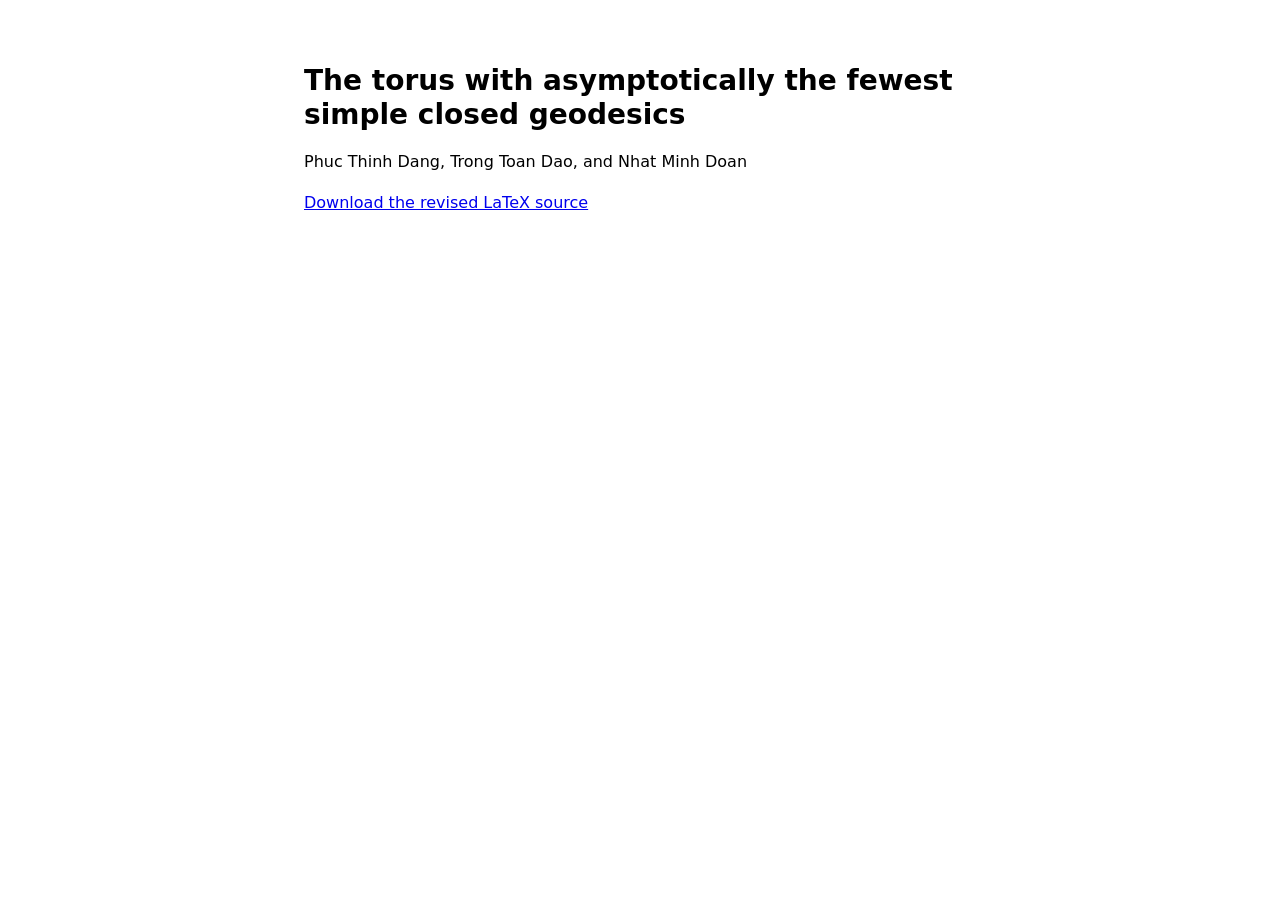
==== docs/o/index.html @ c8201281 "Publish the revised McShane–Rivin manuscript source at /o" ====
<!doctype html>
<html lang="en">
<head>
  <meta charset="utf-8">
  <meta name="viewport" content="width=device-width, initial-scale=1">
  <title>The torus with asymptotically the fewest simple closed geodesics</title>
  <style>
    body {
      max-width: 42rem;
      margin: 4rem auto;
      padding: 0 1.25rem;
      font: 1rem/1.55 system-ui, sans-serif;
    }
    h1 {
      font-size: 1.75rem;
      line-height: 1.2;
    }
  </style>
</head>
<body>
  <main>
    <h1>The torus with asymptotically the fewest simple closed geodesics</h1>
    <p>Phuc Thinh Dang, Trong Toan Dao, and Nhat Minh Doan</p>
    <p><a href="/o/mr_area_revised.tex" download>Download the revised LaTeX source</a></p>
  </main>
</body>
</html>
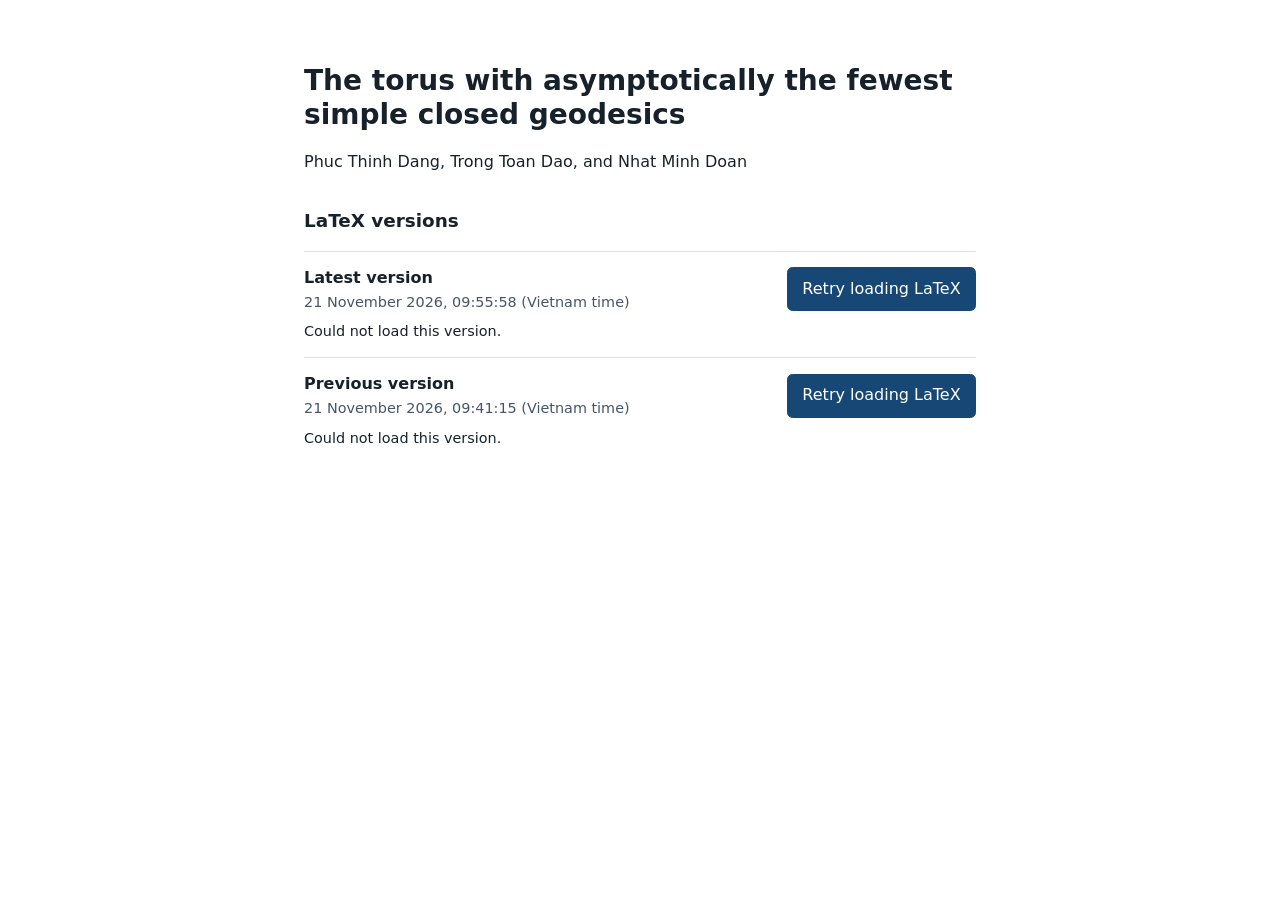
==== commit 443a20f4: "Add copy buttons and upload times for LaTeX versions" ====
--- a/docs/o/index.html
+++ b/docs/o/index.html
@@ -7,13 +7,68 @@
   <style>
     body {
       max-width: 42rem;
-      margin: 4rem auto;
+      margin: clamp(2rem, 8vw, 4rem) auto;
       padding: 0 1.25rem;
       font: 1rem/1.55 system-ui, sans-serif;
+      color: #17212b;
+      background: #fff;
     }
     h1 {
       font-size: 1.75rem;
       line-height: 1.2;
+    }
+    h2 {
+      margin-top: 2rem;
+      font-size: 1.15rem;
+    }
+    ol {
+      margin: 0;
+      padding: 0;
+      list-style: none;
+    }
+    li {
+      padding: .9rem 0;
+      border-top: 1px solid #dce1e6;
+    }
+    .version-row {
+      display: flex;
+      flex-wrap: wrap;
+      align-items: center;
+      justify-content: space-between;
+      gap: .7rem 1.25rem;
+    }
+    time {
+      display: block;
+      color: #475569;
+      font-size: .9rem;
+    }
+    button {
+      min-height: 2.75rem;
+      padding: .45rem .9rem;
+      border: 1px solid #174775;
+      border-radius: .35rem;
+      background: #174775;
+      color: #fff;
+      font: inherit;
+      cursor: pointer;
+    }
+    button:hover:not(:disabled) {
+      background: #103756;
+    }
+    button:focus-visible {
+      outline: 2px solid #174775;
+      outline-offset: 3px;
+    }
+    button:disabled {
+      opacity: .7;
+      cursor: wait;
+    }
+    .copy-status {
+      margin: .45rem 0 0;
+      font-size: .9rem;
+    }
+    .copy-status:empty {
+      margin: 0;
     }
   </style>
 </head>
@@ -21,7 +76,73 @@
   <main>
     <h1>The torus with asymptotically the fewest simple closed geodesics</h1>
     <p>Phuc Thinh Dang, Trong Toan Dao, and Nhat Minh Doan</p>
-    <p><a href="/o/mr_area_revised.tex" download>Download the revised LaTeX source</a></p>
+
+    <h2>LaTeX versions</h2>
+    <ol role="list">
+      <li>
+        <div class="version-row">
+          <div id="latest-version">
+            <strong>Latest version</strong>
+            <time datetime="2026-11-21T09:55:58+07:00">21 November 2026, 09:55:58 (Vietnam time)</time>
+          </div>
+          <button type="button" aria-describedby="latest-version" data-source="/o/mr_area_revised.tex" disabled>Copy LaTeX</button>
+        </div>
+        <p class="copy-status" role="status"></p>
+      </li>
+      <li>
+        <div class="version-row">
+          <div id="previous-version">
+            <strong>Previous version</strong>
+            <time datetime="2026-11-21T09:41:15+07:00">21 November 2026, 09:41:15 (Vietnam time)</time>
+          </div>
+          <button type="button" aria-describedby="previous-version" data-source="/o/versions/2026-11-21-094115.tex" disabled>Copy LaTeX</button>
+        </div>
+        <p class="copy-status" role="status"></p>
+      </li>
+    </ol>
+    <noscript><p>Enable JavaScript to copy LaTeX.</p></noscript>
   </main>
+  <script>
+    for (const button of document.querySelectorAll("button[data-source]")) {
+      const status = button.closest("li").querySelector('[role="status"]');
+      let source;
+
+      async function loadSource() {
+        button.disabled = true;
+        button.textContent = "Loading LaTeX…";
+        status.textContent = "";
+
+        try {
+          const response = await fetch(button.dataset.source, { cache: "no-cache" });
+          if (!response.ok) throw new Error("LaTeX source could not be loaded.");
+          source = await response.text();
+          button.textContent = "Copy LaTeX";
+        } catch {
+          button.textContent = "Retry loading LaTeX";
+          status.textContent = "Could not load this version.";
+        } finally {
+          button.disabled = false;
+        }
+      }
+
+      button.addEventListener("click", async () => {
+        if (source === undefined) {
+          await loadSource();
+          return;
+        }
+
+        status.textContent = "";
+        try {
+          await navigator.clipboard.writeText(source);
+          status.textContent = "Copied to clipboard.";
+        } catch {
+          status.textContent = "Could not copy to the clipboard. Try again.";
+        }
+      });
+
+      // Keep the clipboard write inside the click gesture by loading the text first.
+      loadSource();
+    }
+  </script>
 </body>
 </html>
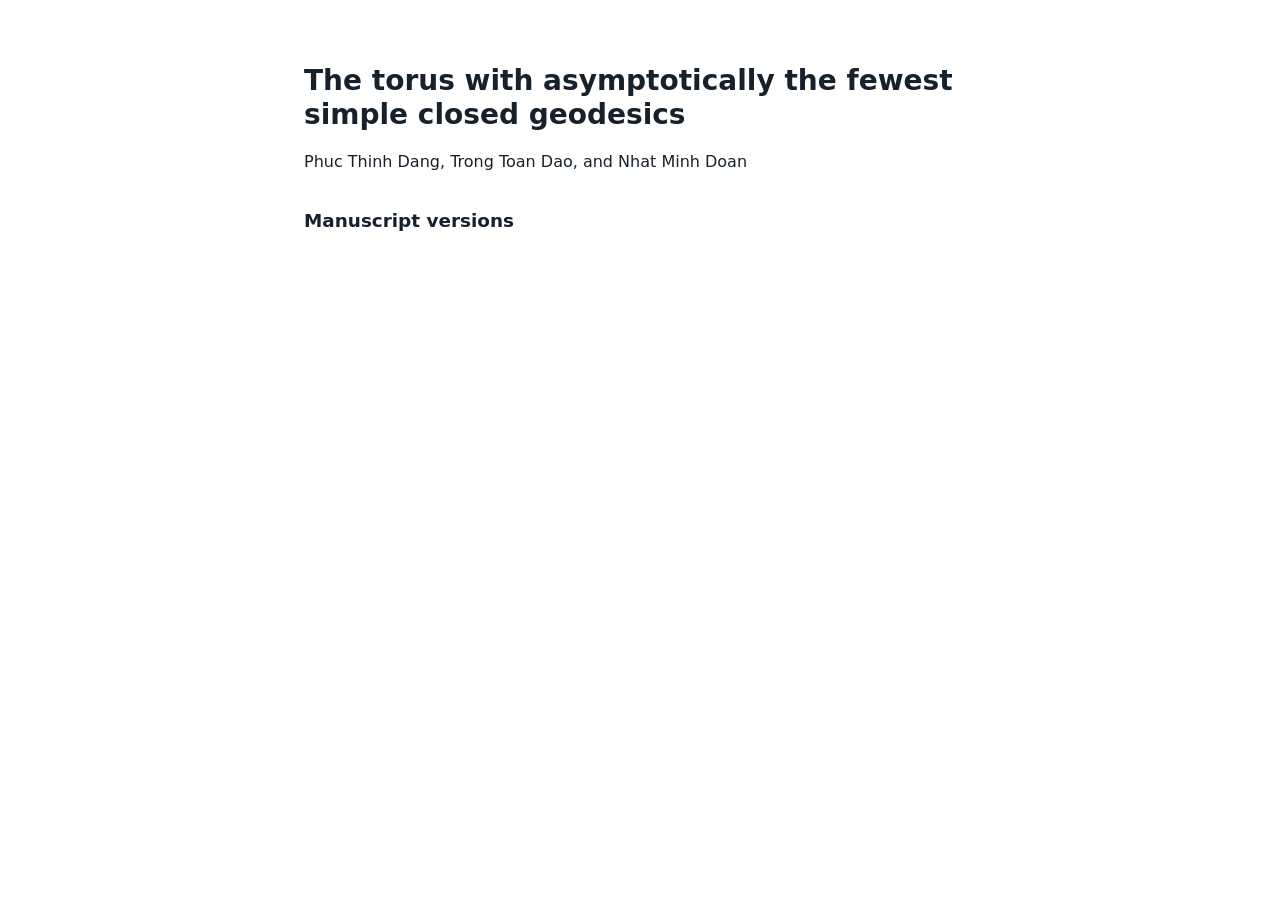
==== commit c366dd92: "Publish manuscript revision history with PDFs" ====
--- a/docs/o/index.html
+++ b/docs/o/index.html
@@ -37,12 +37,19 @@
       justify-content: space-between;
       gap: .7rem 1.25rem;
     }
+    .version-actions {
+      display: flex;
+      flex-wrap: wrap;
+      align-items: center;
+      gap: .5rem;
+    }
     time {
       display: block;
       color: #475569;
       font-size: .9rem;
     }
-    button {
+    button, .pdf-action {
+      box-sizing: border-box;
       min-height: 2.75rem;
       padding: .45rem .9rem;
       border: 1px solid #174775;
@@ -52,10 +59,20 @@
       font: inherit;
       cursor: pointer;
     }
+    .pdf-action {
+      display: inline-flex;
+      align-items: center;
+      background: #fff;
+      color: #174775;
+      text-decoration: none;
+    }
+    .pdf-action:hover {
+      background: #eef4fa;
+    }
     button:hover:not(:disabled) {
       background: #103756;
     }
-    button:focus-visible {
+    button:focus-visible, .pdf-action:focus-visible {
       outline: 2px solid #174775;
       outline-offset: 3px;
     }
@@ -77,28 +94,10 @@
     <h1>The torus with asymptotically the fewest simple closed geodesics</h1>
     <p>Phuc Thinh Dang, Trong Toan Dao, and Nhat Minh Doan</p>
 
-    <h2>LaTeX versions</h2>
+    <h2>Manuscript versions</h2>
     <ol role="list">
-      <li>
-        <div class="version-row">
-          <div id="latest-version">
-            <strong>Latest version</strong>
-            <time datetime="2026-11-21T09:55:58+07:00">21 November 2026, 09:55:58 (Vietnam time)</time>
-          </div>
-          <button type="button" aria-describedby="latest-version" data-source="/o/mr_area_revised.tex" disabled>Copy LaTeX</button>
-        </div>
-        <p class="copy-status" role="status"></p>
-      </li>
-      <li>
-        <div class="version-row">
-          <div id="previous-version">
-            <strong>Previous version</strong>
-            <time datetime="2026-11-21T09:41:15+07:00">21 November 2026, 09:41:15 (Vietnam time)</time>
-          </div>
-          <button type="button" aria-describedby="previous-version" data-source="/o/versions/2026-11-21-094115.tex" disabled>Copy LaTeX</button>
-        </div>
-        <p class="copy-status" role="status"></p>
-      </li>
+      <!-- BEGIN MANUSCRIPT VERSIONS -->
+      <!-- END MANUSCRIPT VERSIONS -->
     </ol>
     <noscript><p>Enable JavaScript to copy LaTeX.</p></noscript>
   </main>
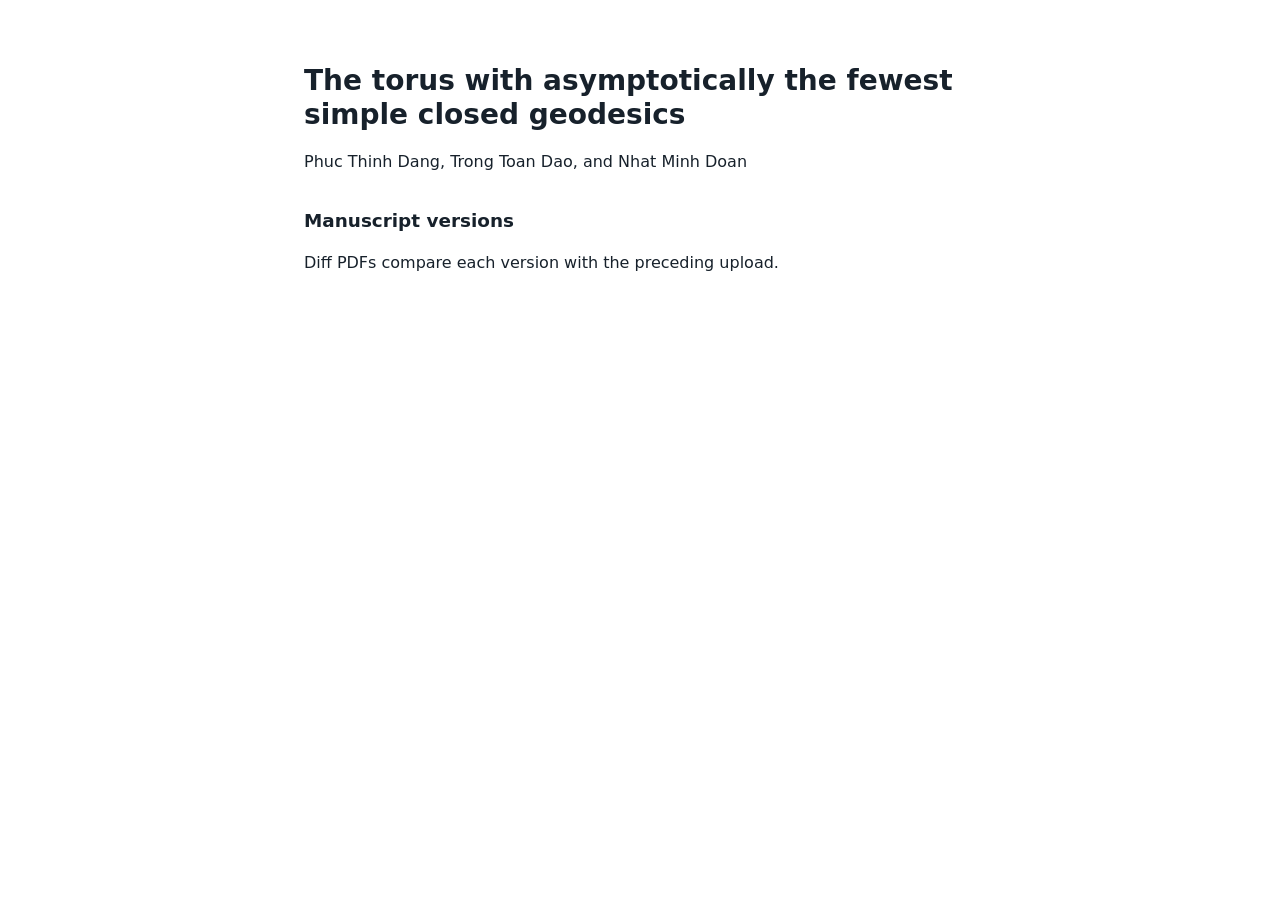
==== commit 234b6e9a: "Generate highlighted manuscript comparison PDFs" ====
--- a/docs/o/index.html
+++ b/docs/o/index.html
@@ -95,6 +95,7 @@
     <p>Phuc Thinh Dang, Trong Toan Dao, and Nhat Minh Doan</p>
 
     <h2>Manuscript versions</h2>
+    <p>Diff PDFs compare each version with the preceding upload.</p>
     <ol role="list">
       <!-- BEGIN MANUSCRIPT VERSIONS -->
       <!-- END MANUSCRIPT VERSIONS -->
